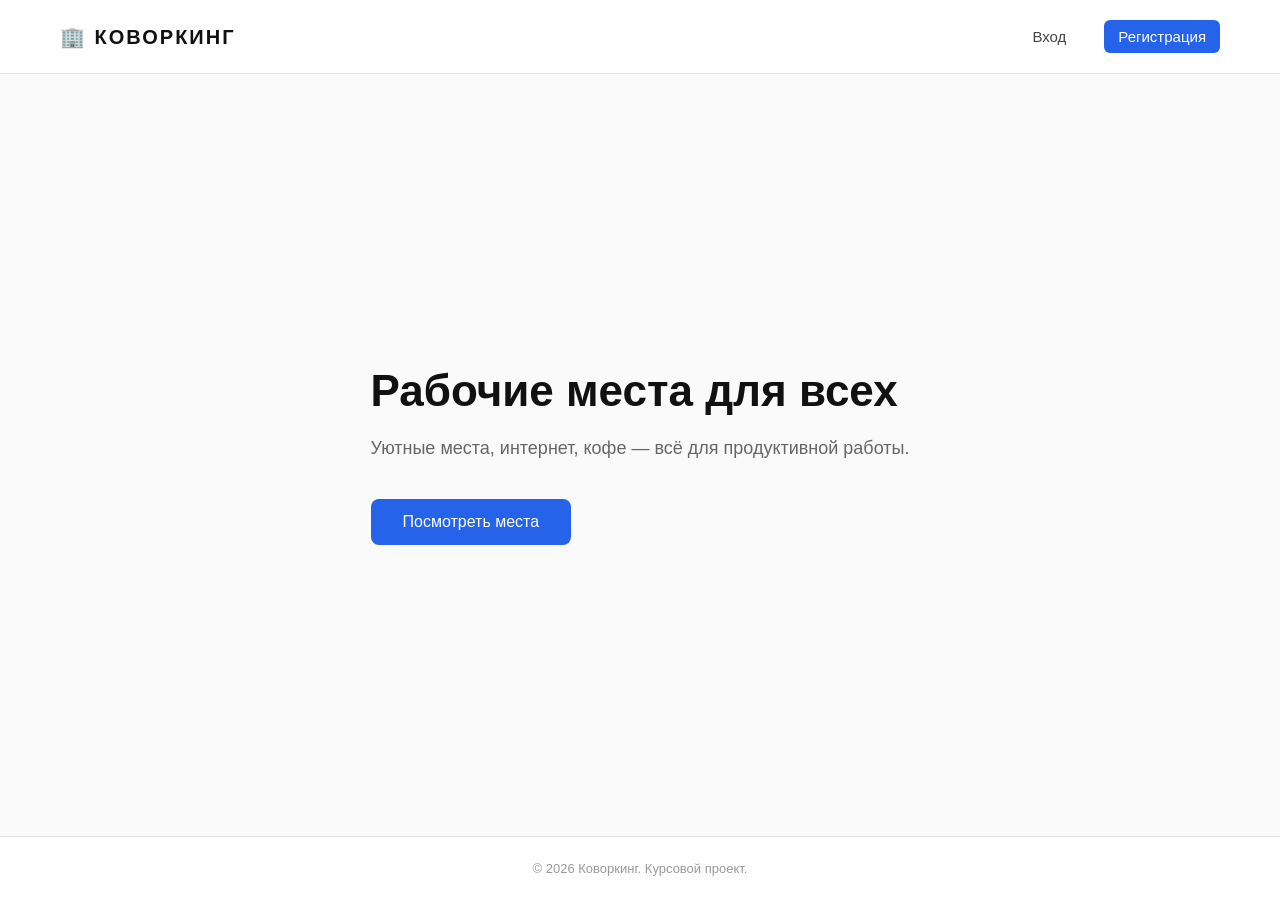
==== templates/index.html @ 0437f2e6 "first commit" ====
<!DOCTYPE html>
<html lang="ru">
<head>
    <meta charset="UTF-8">
    <meta name="viewport" content="width=device-width, initial-scale=1.0">
    <title>Коворкинг — Главная</title>
    <style>
        * {
            box-sizing: border-box;
            margin: 0;
            padding: 0;
        }
        body {
            font-family: -apple-system, BlinkMacSystemFont, "Segoe UI",
                         Roboto, Arial, sans-serif;
            background: #fafafa;
            color: #1a1a1a;
            min-height: 100vh;
            display: flex;
            flex-direction: column;
        }

        /* Шапка */
        header {
            background: #ffffff;
            border-bottom: 1px solid #e5e5e5;
            padding: 20px 60px;
            display: flex;
            justify-content: space-between;
            align-items: center;
        }
        .logo {
            font-size: 20px;
            font-weight: 700;
            letter-spacing: 2px;
            color: #111;
        }
        .logo span {
            color: #2563eb;
        }
        nav {
            display: flex;
            gap: 24px;
        }
        nav a {
            color: #444;
            text-decoration: none;
            font-size: 15px;
            font-weight: 500;
            padding: 8px 14px;
            border-radius: 6px;
            transition: all 0.15s ease;
        }
        nav a:hover {
            background: #f0f4ff;
            color: #2563eb;
        }
        nav a.primary {
            background: #2563eb;
            color: #ffffff;
        }
        nav a.primary:hover {
            background: #1d4ed8;
            color: #ffffff;
        }

        /* Основная зона */
        main {
            flex: 1;
            display: flex;
            align-items: center;
            justify-content: center;
            padding: 80px 60px;
        }
        .hero {
            max-width: 640px;
            text-align: left;
        }
        .hero h1 {
            font-size: 44px;
            font-weight: 700;
            line-height: 1.2;
            margin-bottom: 16px;
            color: #111;
        }
        .hero p {
            font-size: 18px;
            color: #666;
            margin-bottom: 36px;
            line-height: 1.6;
        }
        .hero a.button {
            display: inline-block;
            background: #2563eb;
            color: #ffffff;
            text-decoration: none;
            font-size: 16px;
            font-weight: 500;
            padding: 14px 32px;
            border-radius: 8px;
            transition: all 0.15s ease;
        }
        .hero a.button:hover {
            background: #1d4ed8;
            transform: translateY(-1px);
            box-shadow: 0 6px 16px rgba(37, 99, 235, 0.25);
        }

        /* Подвал */
        footer {
            padding: 24px 60px;
            text-align: center;
            color: #999;
            font-size: 13px;
            border-top: 1px solid #e5e5e5;
            background: #ffffff;
        }
    </style>
</head>
<body>
    <header>
        <div class="logo">🏢 КОВОРКИНГ</div>
        <nav>
            <a href="/login">Вход</a>
            <a href="/register" class="primary">Регистрация</a>
        </nav>
    </header>

    <main>
        <div class="hero">
            <h1>Рабочие места для всех</h1>
            <p>Уютные места, интернет, кофе — всё для продуктивной работы.</p>
            <a href="/workspaces" class="button">Посмотреть места</a>
        </div>
    </main>

    <footer>
        © 2026 Коворкинг. Курсовой проект.
    </footer>
</body>
</html>
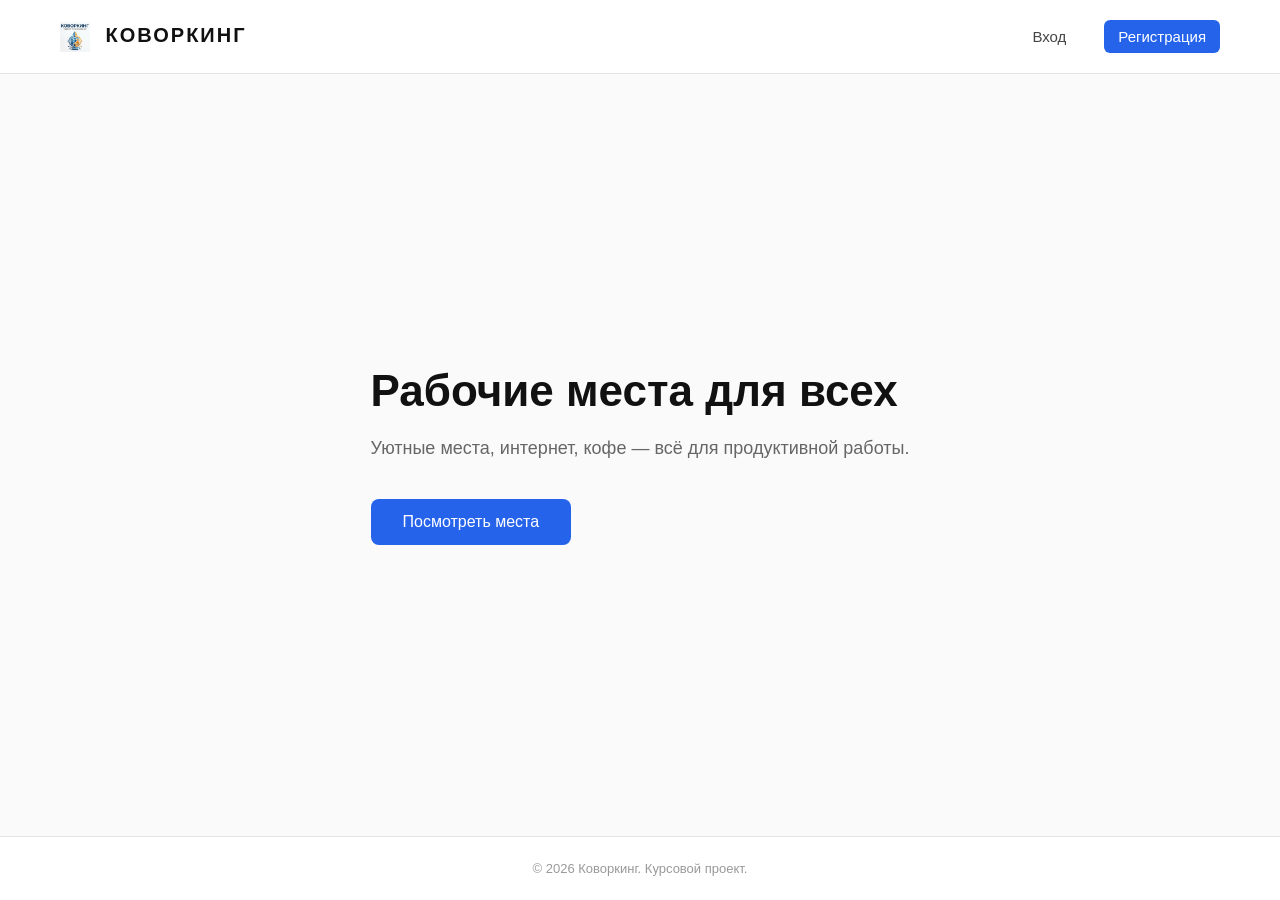
==== commit eff0dfc4: "Добавил логотип в шапку всех страниц" ====
--- a/templates/index.html
+++ b/templates/index.html
@@ -5,127 +5,51 @@
     <meta name="viewport" content="width=device-width, initial-scale=1.0">
     <title>Коворкинг — Главная</title>
     <style>
-        * {
-            box-sizing: border-box;
-            margin: 0;
-            padding: 0;
+        * { box-sizing: border-box; margin: 0; padding: 0; }
+        body {
+            font-family: -apple-system, BlinkMacSystemFont, "Segoe UI", Roboto, Arial, sans-serif;
+            background: #fafafa; color: #1a1a1a; min-height: 100vh;
+            display: flex; flex-direction: column;
         }
-        body {
-            font-family: -apple-system, BlinkMacSystemFont, "Segoe UI",
-                         Roboto, Arial, sans-serif;
-            background: #fafafa;
-            color: #1a1a1a;
-            min-height: 100vh;
-            display: flex;
-            flex-direction: column;
+        header {
+            background: #ffffff; border-bottom: 1px solid #e5e5e5;
+            padding: 20px 60px; display: flex; justify-content: space-between; align-items: center;
         }
+        .logo { font-size: 20px; font-weight: 700; letter-spacing: 2px; color: #111; }
+        nav { display: flex; gap: 24px; }
+        nav a {
+            color: #444; text-decoration: none; font-size: 15px; font-weight: 500;
+            padding: 8px 14px; border-radius: 6px; transition: all 0.15s ease;
+        }
+        nav a:hover { background: #f0f4ff; color: #2563eb; }
+        nav a.primary { background: #2563eb; color: #ffffff; }
+        nav a.primary:hover { background: #1d4ed8; color: #ffffff; }
 
-        /* Шапка */
-        header {
-            background: #ffffff;
-            border-bottom: 1px solid #e5e5e5;
-            padding: 20px 60px;
-            display: flex;
-            justify-content: space-between;
-            align-items: center;
-        }
-        .logo {
-            font-size: 20px;
-            font-weight: 700;
-            letter-spacing: 2px;
-            color: #111;
-        }
-        .logo span {
-            color: #2563eb;
-        }
-        nav {
-            display: flex;
-            gap: 24px;
-        }
-        nav a {
-            color: #444;
-            text-decoration: none;
-            font-size: 15px;
-            font-weight: 500;
-            padding: 8px 14px;
-            border-radius: 6px;
+        main { flex: 1; display: flex; align-items: center; justify-content: center; padding: 80px 60px; }
+        .hero { max-width: 640px; text-align: left; }
+        .hero h1 { font-size: 44px; font-weight: 700; line-height: 1.2; margin-bottom: 16px; color: #111; }
+        .hero p { font-size: 18px; color: #666; margin-bottom: 36px; line-height: 1.6; }
+        .hero a.button {
+            display: inline-block; background: #2563eb; color: #ffffff; text-decoration: none;
+            font-size: 16px; font-weight: 500; padding: 14px 32px; border-radius: 8px;
             transition: all 0.15s ease;
         }
-        nav a:hover {
-            background: #f0f4ff;
-            color: #2563eb;
-        }
-        nav a.primary {
-            background: #2563eb;
-            color: #ffffff;
-        }
-        nav a.primary:hover {
-            background: #1d4ed8;
-            color: #ffffff;
-        }
+        .hero a.button:hover { background: #1d4ed8; transform: translateY(-1px); box-shadow: 0 6px 16px rgba(37, 99, 235, 0.25); }
 
-        /* Основная зона */
-        main {
-            flex: 1;
-            display: flex;
-            align-items: center;
-            justify-content: center;
-            padding: 80px 60px;
-        }
-        .hero {
-            max-width: 640px;
-            text-align: left;
-        }
-        .hero h1 {
-            font-size: 44px;
-            font-weight: 700;
-            line-height: 1.2;
-            margin-bottom: 16px;
-            color: #111;
-        }
-        .hero p {
-            font-size: 18px;
-            color: #666;
-            margin-bottom: 36px;
-            line-height: 1.6;
-        }
-        .hero a.button {
-            display: inline-block;
-            background: #2563eb;
-            color: #ffffff;
-            text-decoration: none;
-            font-size: 16px;
-            font-weight: 500;
-            padding: 14px 32px;
-            border-radius: 8px;
-            transition: all 0.15s ease;
-        }
-        .hero a.button:hover {
-            background: #1d4ed8;
-            transform: translateY(-1px);
-            box-shadow: 0 6px 16px rgba(37, 99, 235, 0.25);
-        }
-
-        /* Подвал */
-        footer {
-            padding: 24px 60px;
-            text-align: center;
-            color: #999;
-            font-size: 13px;
-            border-top: 1px solid #e5e5e5;
-            background: #ffffff;
-        }
+        footer { padding: 24px 60px; text-align: center; color: #999; font-size: 13px; border-top: 1px solid #e5e5e5; background: #ffffff; }
     </style>
 </head>
 <body>
     <header>
-        <div class="logo">🏢 КОВОРКИНГ</div>
+        <div class="logo">
+    <img src="/static/images/logo.jpg" alt="Логотип" width="30" height="30" style="vertical-align: middle; margin-right: 8px;">
+    КОВОРКИНГ
+</div>
         <nav>
             <a href="/login">Вход</a>
             <a href="/register" class="primary">Регистрация</a>
         </nav>
     </header>
-
     <main>
         <div class="hero">
             <h1>Рабочие места для всех</h1>
@@ -133,9 +57,6 @@
             <a href="/workspaces" class="button">Посмотреть места</a>
         </div>
     </main>
-
-    <footer>
-        © 2026 Коворкинг. Курсовой проект.
-    </footer>
+    <footer>© 2026 Коворкинг. Курсовой проект.</footer>
 </body>
 </html>
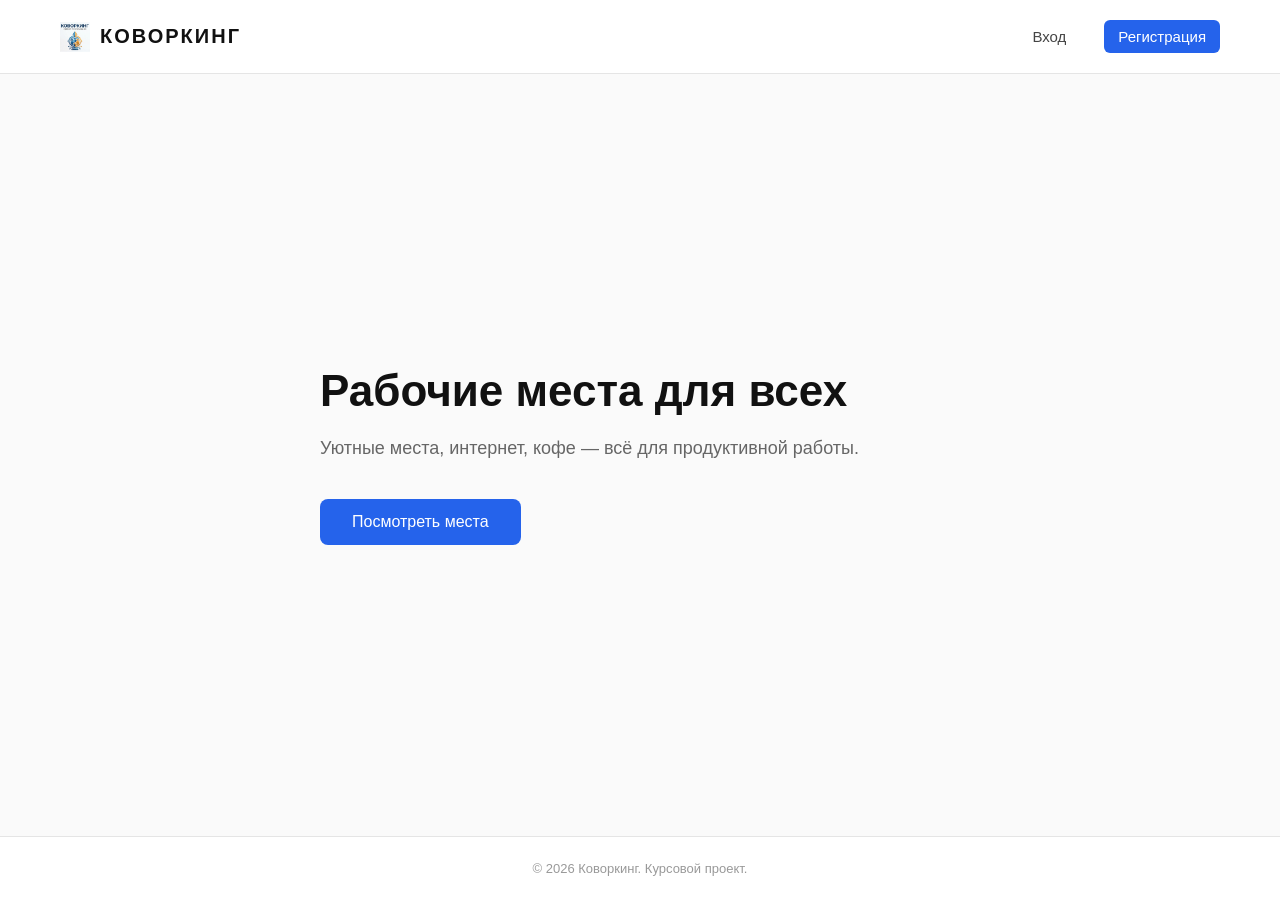
==== commit c7f25e4f: "Вынес контроллеры, CSS и настроил статику" ====
--- a/templates/index.html
+++ b/templates/index.html
@@ -2,49 +2,15 @@
 <html lang="ru">
 <head>
     <meta charset="UTF-8">
-    <meta name="viewport" content="width=device-width, initial-scale=1.0">
     <title>Коворкинг — Главная</title>
-    <style>
-        * { box-sizing: border-box; margin: 0; padding: 0; }
-        body {
-            font-family: -apple-system, BlinkMacSystemFont, "Segoe UI", Roboto, Arial, sans-serif;
-            background: #fafafa; color: #1a1a1a; min-height: 100vh;
-            display: flex; flex-direction: column;
-        }
-        header {
-            background: #ffffff; border-bottom: 1px solid #e5e5e5;
-            padding: 20px 60px; display: flex; justify-content: space-between; align-items: center;
-        }
-        .logo { font-size: 20px; font-weight: 700; letter-spacing: 2px; color: #111; }
-        nav { display: flex; gap: 24px; }
-        nav a {
-            color: #444; text-decoration: none; font-size: 15px; font-weight: 500;
-            padding: 8px 14px; border-radius: 6px; transition: all 0.15s ease;
-        }
-        nav a:hover { background: #f0f4ff; color: #2563eb; }
-        nav a.primary { background: #2563eb; color: #ffffff; }
-        nav a.primary:hover { background: #1d4ed8; color: #ffffff; }
-
-        main { flex: 1; display: flex; align-items: center; justify-content: center; padding: 80px 60px; }
-        .hero { max-width: 640px; text-align: left; }
-        .hero h1 { font-size: 44px; font-weight: 700; line-height: 1.2; margin-bottom: 16px; color: #111; }
-        .hero p { font-size: 18px; color: #666; margin-bottom: 36px; line-height: 1.6; }
-        .hero a.button {
-            display: inline-block; background: #2563eb; color: #ffffff; text-decoration: none;
-            font-size: 16px; font-weight: 500; padding: 14px 32px; border-radius: 8px;
-            transition: all 0.15s ease;
-        }
-        .hero a.button:hover { background: #1d4ed8; transform: translateY(-1px); box-shadow: 0 6px 16px rgba(37, 99, 235, 0.25); }
-
-        footer { padding: 24px 60px; text-align: center; color: #999; font-size: 13px; border-top: 1px solid #e5e5e5; background: #ffffff; }
-    </style>
+    <link rel="stylesheet" href="/static/css/style.css">
 </head>
 <body>
     <header>
         <div class="logo">
-    <img src="/static/images/logo.jpg" alt="Логотип" width="30" height="30" style="vertical-align: middle; margin-right: 8px;">
-    КОВОРКИНГ
-</div>
+            <img src="/static/images/logo.jpg" alt="Логотип" width="30" height="30">
+            КОВОРКИНГ
+        </div>
         <nav>
             <a href="/login">Вход</a>
             <a href="/register" class="primary">Регистрация</a>
--- a/static/css/style.css
+++ b/static/css/style.css
@@ -0,0 +1,77 @@
+* { box-sizing: border-box; margin: 0; padding: 0; }
+
+body {
+    font-family: -apple-system, BlinkMacSystemFont, "Segoe UI", Roboto, Arial, sans-serif;
+    background: #fafafa; color: #1a1a1a; min-height: 100vh;
+    display: flex; flex-direction: column;
+}
+
+/* Шапка */
+header {
+    background: #ffffff; border-bottom: 1px solid #e5e5e5;
+    padding: 20px 60px; display: flex; justify-content: space-between; align-items: center;
+}
+.logo { font-size: 20px; font-weight: 700; letter-spacing: 2px; color: #111; display: flex; align-items: center; gap: 10px; }
+nav { display: flex; gap: 24px; }
+nav a {
+    color: #444; text-decoration: none; font-size: 15px; font-weight: 500;
+    padding: 8px 14px; border-radius: 6px; transition: all 0.15s ease;
+}
+nav a:hover { background: #f0f4ff; color: #2563eb; }
+nav a.primary { background: #2563eb; color: #ffffff; }
+nav a.primary:hover { background: #1d4ed8; color: #ffffff; }
+
+/* Главная */
+main { flex: 1; display: flex; align-items: center; justify-content: center; padding: 80px 60px; width: 100%; }
+.hero { max-width: 640px; text-align: left; width: 100%; }
+.hero h1 { font-size: 44px; font-weight: 700; line-height: 1.2; margin-bottom: 16px; color: #111; }
+.hero p { font-size: 18px; color: #666; margin-bottom: 36px; line-height: 1.6; }
+
+/* Формы (логин, регистрация, бронь) */
+.form-card {
+    background: #ffffff; padding: 48px; border-radius: 12px;
+    box-shadow: 0 4px 20px rgba(0,0,0,0.05); max-width: 480px; width: 100%;
+}
+.form-card h1 { font-size: 28px; font-weight: 700; margin-bottom: 32px; color: #111; }
+.form-group { margin-bottom: 20px; }
+.form-group label { display: block; font-size: 14px; font-weight: 500; color: #555; margin-bottom: 8px; }
+.form-group input {
+    width: 100%; padding: 12px 16px; border: 1px solid #ddd; border-radius: 8px;
+    font-size: 15px; transition: border-color 0.15s ease;
+}
+.form-group input:focus { outline: none; border-color: #2563eb; box-shadow: 0 0 0 3px rgba(37, 99, 235, 0.1); }
+.form-footer { margin-top: 24px; text-align: center; font-size: 14px; color: #666; }
+.form-footer a { color: #2563eb; text-decoration: none; font-weight: 500; }
+
+/* Кнопки */
+.button, .btn-submit {
+    display: inline-block; background: #2563eb; color: #ffffff; text-decoration: none;
+    font-size: 16px; font-weight: 500; padding: 14px 32px; border-radius: 8px;
+    border: none; cursor: pointer; transition: all 0.15s ease;
+}
+.btn-submit { width: 100%; padding: 14px; }
+.button:hover, .btn-submit:hover { background: #1d4ed8; transform: translateY(-1px); box-shadow: 0 6px 16px rgba(37, 99, 235, 0.25); }
+
+/* Списки (места и брони) */
+main.list-page { display: block; max-width: 1000px; margin: 0 auto; padding: 60px; }
+h1 { font-size: 32px; font-weight: 700; margin-bottom: 40px; color: #111; }
+.list { display: flex; flex-direction: column; gap: 16px; }
+.item {
+    background: #ffffff; border: 1px solid #e5e5e5; border-radius: 12px;
+    padding: 24px 32px; display: flex; justify-content: space-between; align-items: center;
+    transition: all 0.15s ease;
+}
+.item:hover { box-shadow: 0 4px 12px rgba(0,0,0,0.05); border-color: #d1d5db; }
+.info { display: flex; align-items: center; gap: 40px; font-size: 16px; }
+.name { font-weight: 600; color: #111; width: 120px; }
+.price, .date, .time { color: #555; width: 100px; }
+
+.btn-cancel {
+    background: transparent; color: #dc2626; border: 1px solid #dc2626;
+    padding: 8px 16px; border-radius: 6px; font-size: 14px; font-weight: 500;
+    cursor: pointer; transition: all 0.15s ease;
+}
+.btn-cancel:hover { background: #fef2f2; }
+
+/* Подвал */
+footer { padding: 24px 60px; text-align: center; color: #999; font-size: 13px; border-top: 1px solid #e5e5e5; background: #ffffff; }
